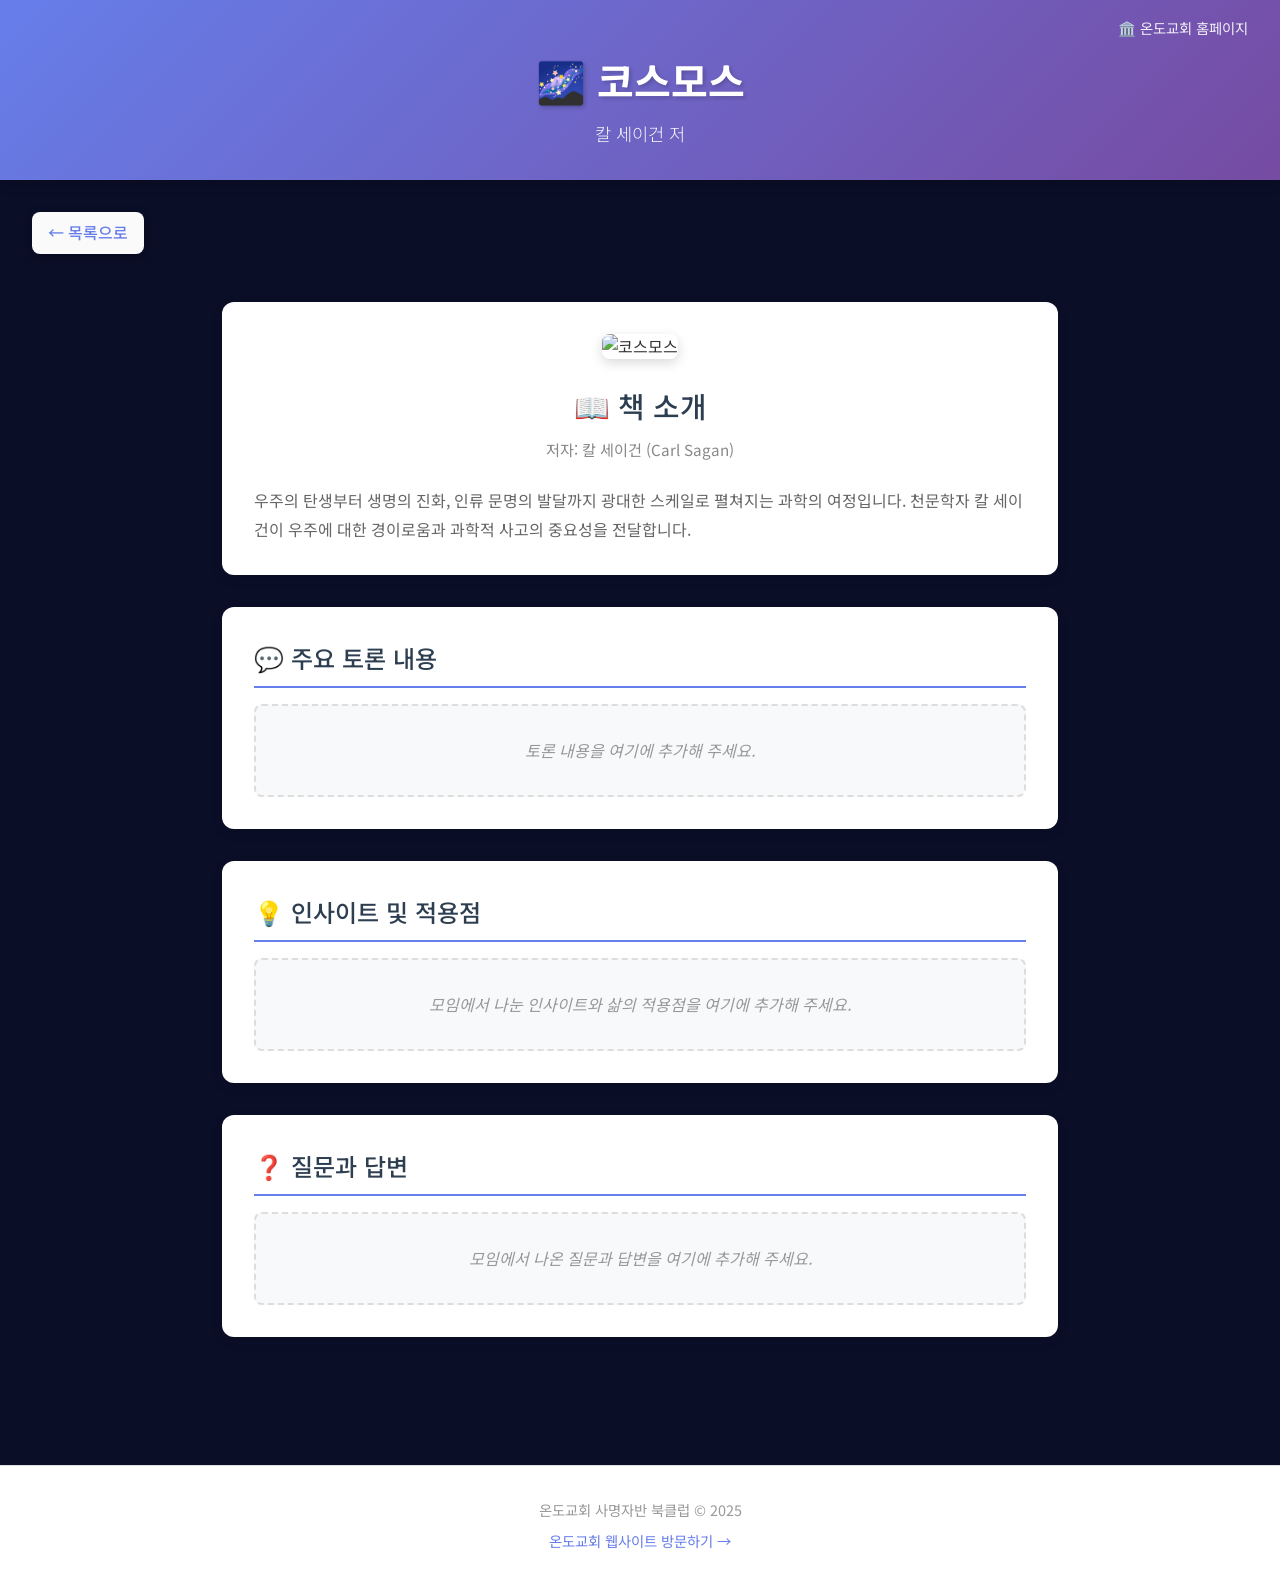
==== docs/book-cosmos.html @ c0d1538a "Create multi-page bookclub website with enhanced design - Add CLAUDE.md documentation for repository" ====
<!DOCTYPE html>
<html lang="ko">
<head>
  <meta charset="UTF-8">
  <meta name="viewport" content="width=device-width, initial-scale=1">
  <title>코스모스 - 온도교회 사명자반 북클럽</title>
  <link href="https://fonts.googleapis.com/css2?family=Noto+Sans+KR:wght@300;400;500;700&display=swap" rel="stylesheet">
  <style>
    * {
      margin: 0;
      padding: 0;
      box-sizing: border-box;
    }

    body {
      font-family: 'Noto Sans KR', 'Nanum Gothic', sans-serif;
      background: #0a0e27;
      color: #333;
      line-height: 1.6;
      position: relative;
      min-height: 100vh;
    }

    body::before {
      content: '';
      position: fixed;
      top: 0;
      left: 0;
      right: 0;
      bottom: 0;
      background-image: url('https://images.unsplash.com/photo-1419242902214-272b3f66ee7a?w=1920&q=80');
      background-size: cover;
      background-position: center;
      background-attachment: fixed;
      opacity: 0.4;
      pointer-events: none;
      z-index: 0;
    }

    body > * {
      position: relative;
      z-index: 1;
    }

    header {
      background: linear-gradient(135deg, #667eea 0%, #764ba2 100%);
      padding: 3rem 2rem 2rem 2rem;
      text-align: center;
      box-shadow: 0 4px 12px rgba(0,0,0,0.15);
      color: white;
      position: relative;
    }

    .church-link {
      position: absolute;
      top: 1rem;
      right: 2rem;
      color: white;
      text-decoration: none;
      font-size: 0.9rem;
      opacity: 0.9;
      transition: opacity 0.3s ease;
      display: flex;
      align-items: center;
      gap: 0.3rem;
    }

    .church-link:hover {
      opacity: 1;
      text-decoration: underline;
    }

    header h1 {
      font-size: 2.5rem;
      font-weight: 700;
      margin-bottom: 0.5rem;
      text-shadow: 2px 2px 4px rgba(0,0,0,0.2);
    }

    header .subtitle {
      font-size: 1.1rem;
      font-weight: 300;
      opacity: 0.95;
    }

    .nav-back {
      display: inline-block;
      margin: 2rem 0 1rem 2rem;
      padding: 0.5rem 1rem;
      background: white;
      color: #667eea;
      text-decoration: none;
      border-radius: 0.5rem;
      font-weight: 500;
      transition: all 0.3s ease;
      box-shadow: 0 2px 4px rgba(0,0,0,0.1);
    }

    .nav-back:hover {
      transform: translateY(-2px);
      box-shadow: 0 4px 8px rgba(0,0,0,0.15);
    }

    .container {
      max-width: 900px;
      margin: 0 auto;
      padding: 2rem 2rem 3rem 2rem;
    }

    .nav-back {
      background: rgba(255, 255, 255, 0.98);
      box-shadow: 0 2px 8px rgba(0,0,0,0.3);
    }

    .book-info {
      background: white;
      border-radius: 12px;
      padding: 2rem;
      box-shadow: 0 4px 12px rgba(0,0,0,0.1);
      margin-bottom: 2rem;
      display: flex;
      flex-direction: column;
      align-items: center;
    }

    .book-cover {
      margin-bottom: 1.5rem;
      text-align: center;
    }

    .book-cover img {
      max-width: 200px;
      border-radius: 8px;
      box-shadow: 0 4px 12px rgba(0,0,0,0.15);
    }

    .book-details {
      width: 100%;
    }

    .book-info h2 {
      font-size: 1.8rem;
      color: #2c3e50;
      margin-bottom: 0.5rem;
      font-weight: 500;
      text-align: center;
    }

    .book-info .meta {
      color: #888;
      font-size: 0.95rem;
      margin-bottom: 1.5rem;
      text-align: center;
    }

    .book-info .description {
      color: #666;
      font-size: 1rem;
      line-height: 1.8;
    }

    .section {
      background: white;
      border-radius: 12px;
      padding: 2rem;
      box-shadow: 0 4px 12px rgba(0,0,0,0.1);
      margin-bottom: 2rem;
    }

    .section h3 {
      font-size: 1.5rem;
      color: #2c3e50;
      margin-bottom: 1rem;
      font-weight: 500;
      border-bottom: 2px solid #667eea;
      padding-bottom: 0.5rem;
    }

    .section p {
      color: #666;
      font-size: 1rem;
      line-height: 1.8;
      margin-bottom: 1rem;
    }

    .section ul {
      margin-left: 1.5rem;
      color: #666;
    }

    .section li {
      margin-bottom: 0.5rem;
      line-height: 1.8;
    }

    .placeholder {
      color: #999;
      font-style: italic;
      padding: 2rem;
      text-align: center;
      background: #f8f9fa;
      border-radius: 8px;
      border: 2px dashed #ddd;
    }

    footer {
      text-align: center;
      padding: 2rem;
      margin-top: 3rem;
      color: #999;
      font-size: 0.9rem;
      border-top: 1px solid #e0e0e0;
      background: white;
    }

    footer a {
      color: #667eea;
      text-decoration: none;
      transition: color 0.3s ease;
    }

    footer a:hover {
      color: #764ba2;
      text-decoration: underline;
    }

    @media (max-width: 768px) {
      .church-link {
        position: static;
        display: inline-block;
        margin-top: 1rem;
        font-size: 0.85rem;
      }

      header {
        padding: 2rem 1rem;
      }

      header h1 {
        font-size: 2rem;
      }

      .container {
        padding: 2rem 1rem;
      }

      .book-info,
      .section {
        padding: 1.5rem;
      }

      .nav-back {
        margin: 1rem 0 0.5rem 1rem;
      }
    }
  </style>
</head>
<body>

  <header>
    <a href="https://www.ondochurch.org/" target="_blank" class="church-link">
      🏛️ 온도교회 홈페이지
    </a>
    <h1>🌌 코스모스</h1>
    <div class="subtitle">칼 세이건 저</div>
  </header>

  <a href="summary.html" class="nav-back">← 목록으로</a>

  <div class="container">
    <div class="book-info">
      <div class="book-cover">
        <img src="https://contents.kyobobook.co.kr/sih/fit-in/458x0/pdt/9788983711892.jpg" alt="코스모스">
      </div>
      <div class="book-details">
        <h2>📖 책 소개</h2>
        <div class="meta">저자: 칼 세이건 (Carl Sagan)</div>
        <div class="description">
          우주의 탄생부터 생명의 진화, 인류 문명의 발달까지 광대한 스케일로 펼쳐지는 과학의 여정입니다.
          천문학자 칼 세이건이 우주에 대한 경이로움과 과학적 사고의 중요성을 전달합니다.
        </div>
      </div>
    </div>

    <div class="section">
      <h3>💬 주요 토론 내용</h3>
      <div class="placeholder">
        토론 내용을 여기에 추가해 주세요.
      </div>
    </div>

    <div class="section">
      <h3>💡 인사이트 및 적용점</h3>
      <div class="placeholder">
        모임에서 나눈 인사이트와 삶의 적용점을 여기에 추가해 주세요.
      </div>
    </div>

    <div class="section">
      <h3>❓ 질문과 답변</h3>
      <div class="placeholder">
        모임에서 나온 질문과 답변을 여기에 추가해 주세요.
      </div>
    </div>
  </div>

  <footer>
    <p>온도교회 사명자반 북클럽 © 2025</p>
    <p style="margin-top: 0.5rem;">
      <a href="https://www.ondochurch.org/" target="_blank">온도교회 웹사이트 방문하기 →</a>
    </p>
  </footer>

</body>
</html>
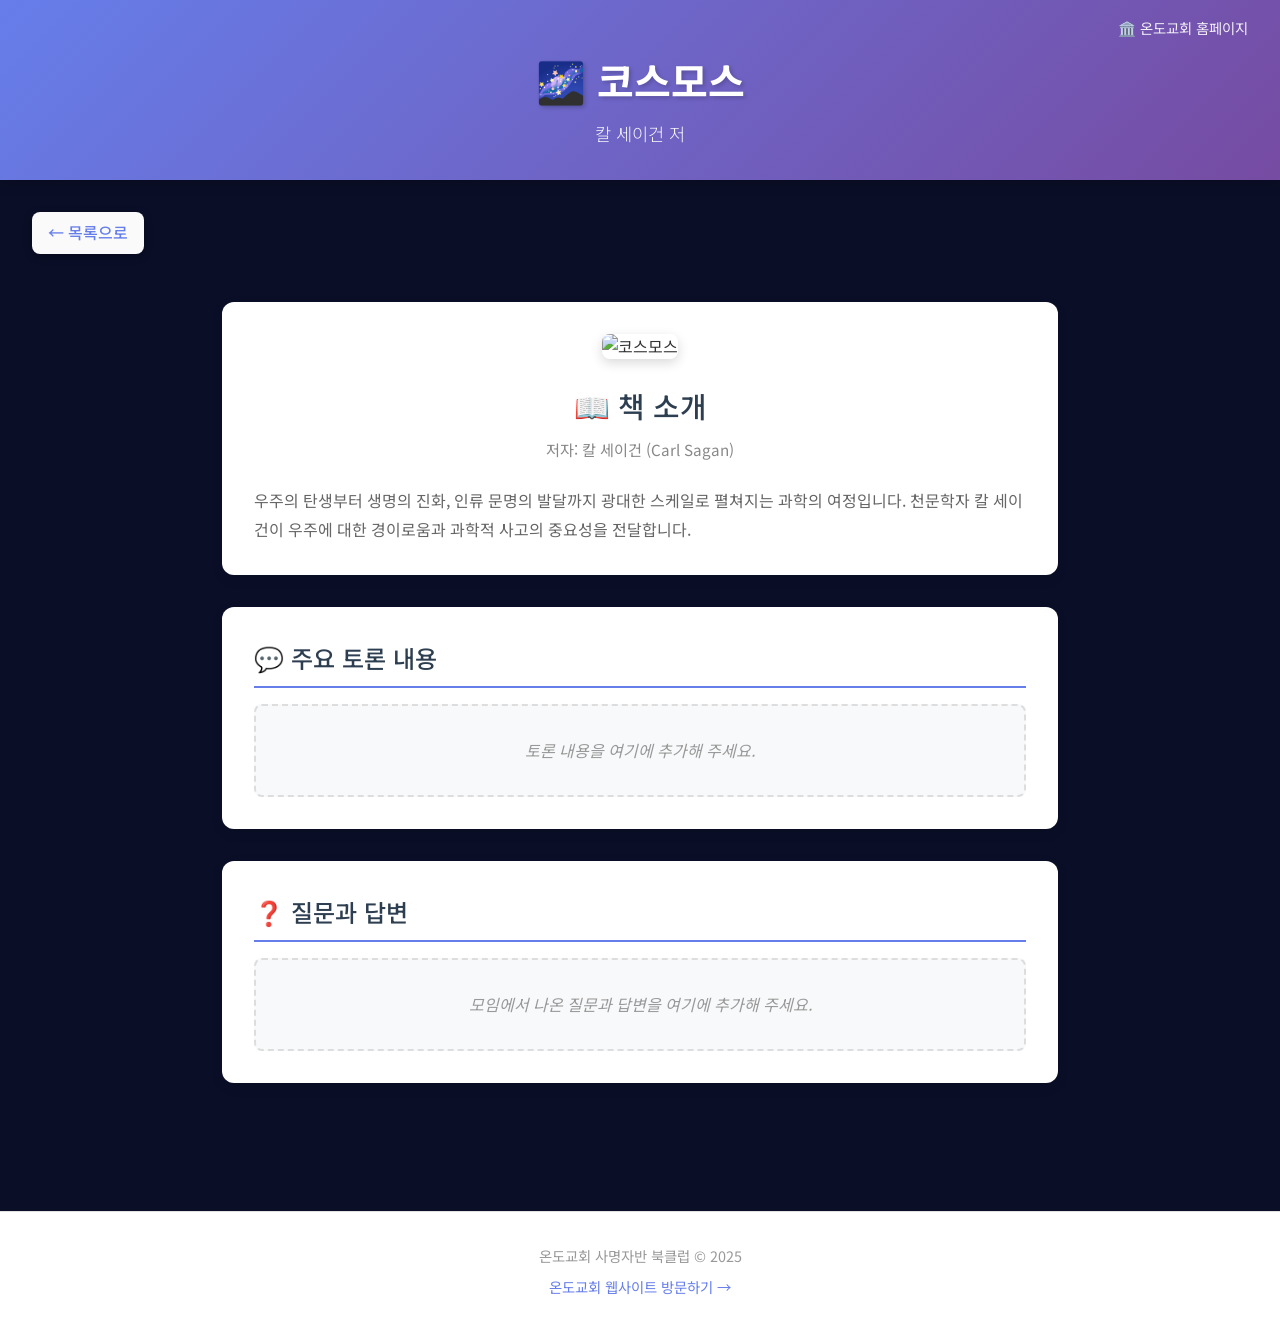
==== commit 20784846: "Remove insights section and add book cover images to summary page Changes to book pages: - Removed "" ====
--- a/docs/book-cosmos.html
+++ b/docs/book-cosmos.html
@@ -254,8 +254,14 @@
       }
     }
   </style>
+  <!-- PapaParse CSV 파싱 라이브러리 -->
+  <script src="https://cdnjs.cloudflare.com/ajax/libs/PapaParse/5.4.1/papaparse.min.js"></script>
+  <!-- Marked.js Markdown 파싱 라이브러리 -->
+  <script src="https://cdn.jsdelivr.net/npm/marked@11.1.1/marked.min.js"></script>
+  <!-- 북클럽 데이터 로더 -->
+  <script src="bookclub-data.js"></script>
 </head>
-<body>
+<body data-book-id="cosmos">
 
   <header>
     <a href="https://www.ondochurch.org/" target="_blank" class="church-link">
@@ -282,21 +288,14 @@
       </div>
     </div>
 
-    <div class="section">
+    <div class="section" id="discussion">
       <h3>💬 주요 토론 내용</h3>
       <div class="placeholder">
         토론 내용을 여기에 추가해 주세요.
       </div>
     </div>
 
-    <div class="section">
-      <h3>💡 인사이트 및 적용점</h3>
-      <div class="placeholder">
-        모임에서 나눈 인사이트와 삶의 적용점을 여기에 추가해 주세요.
-      </div>
-    </div>
-
-    <div class="section">
+    <div class="section" id="qa">
       <h3>❓ 질문과 답변</h3>
       <div class="placeholder">
         모임에서 나온 질문과 답변을 여기에 추가해 주세요.
